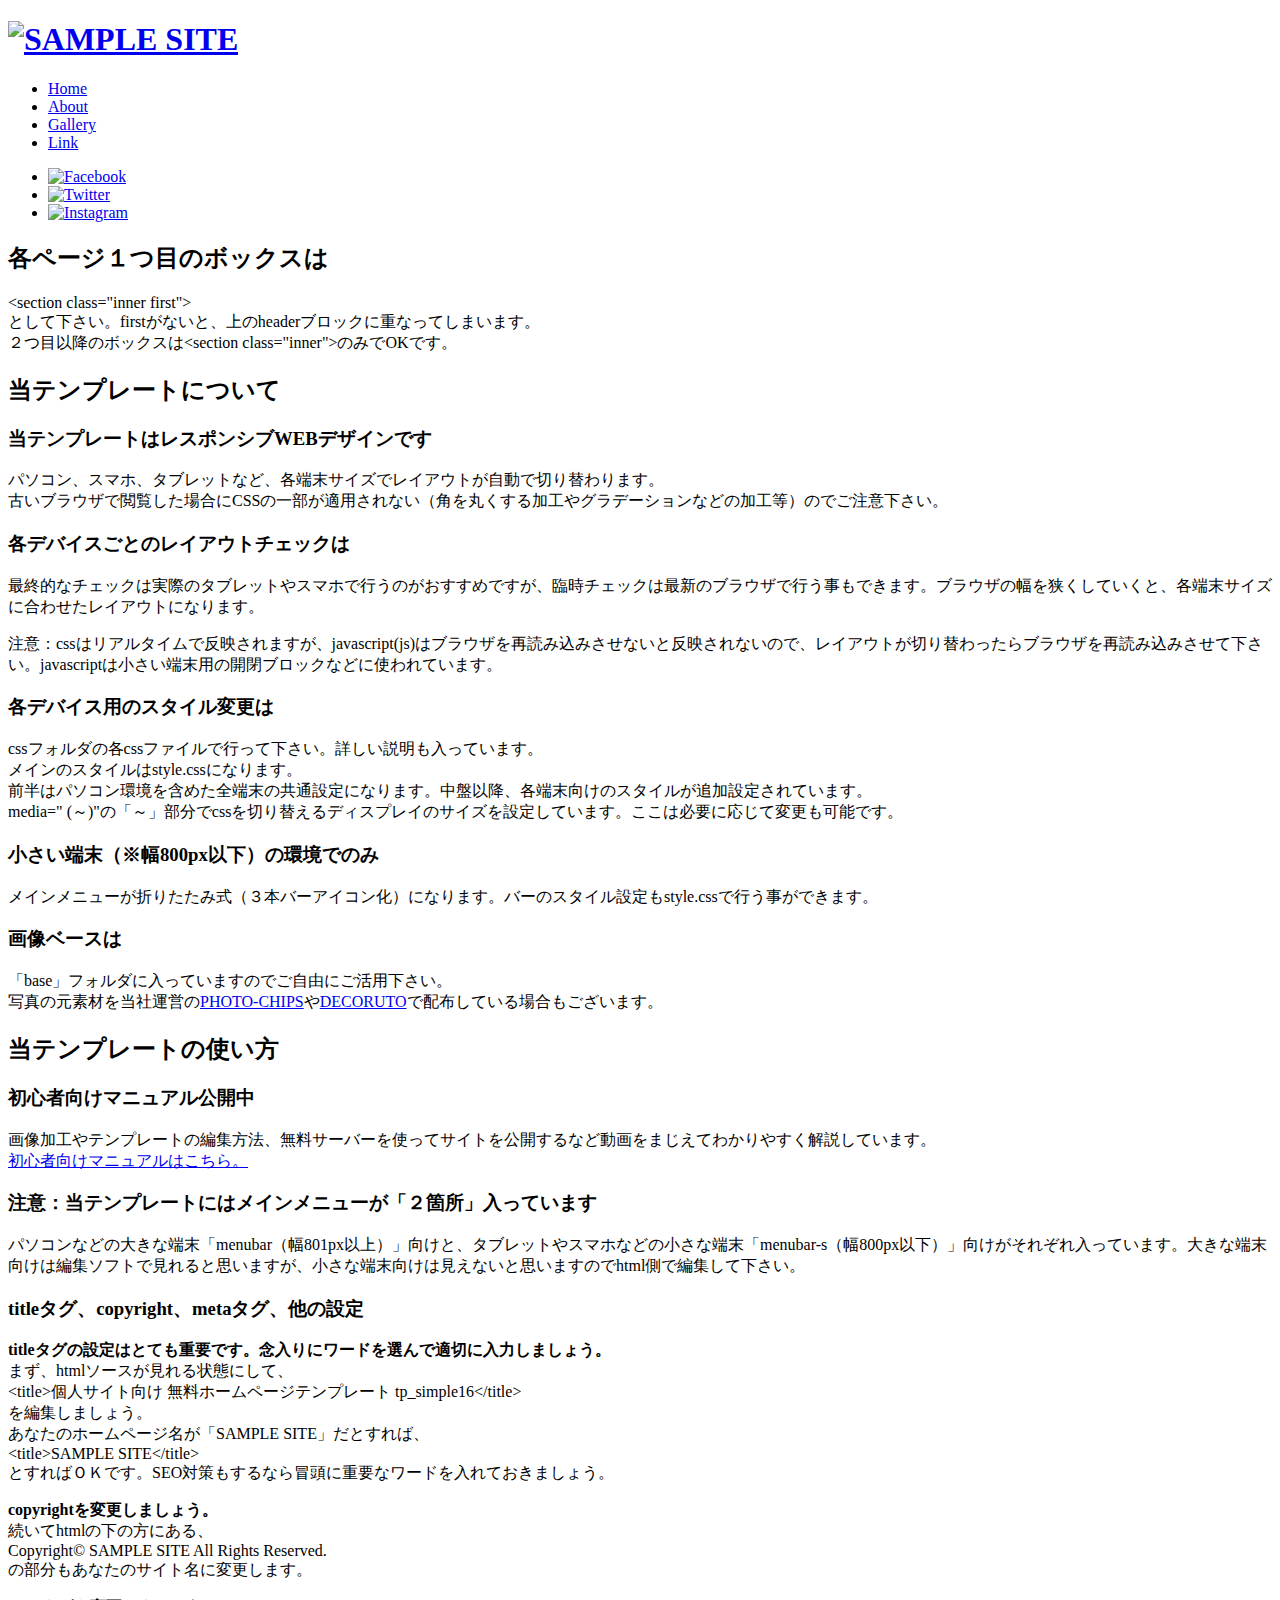
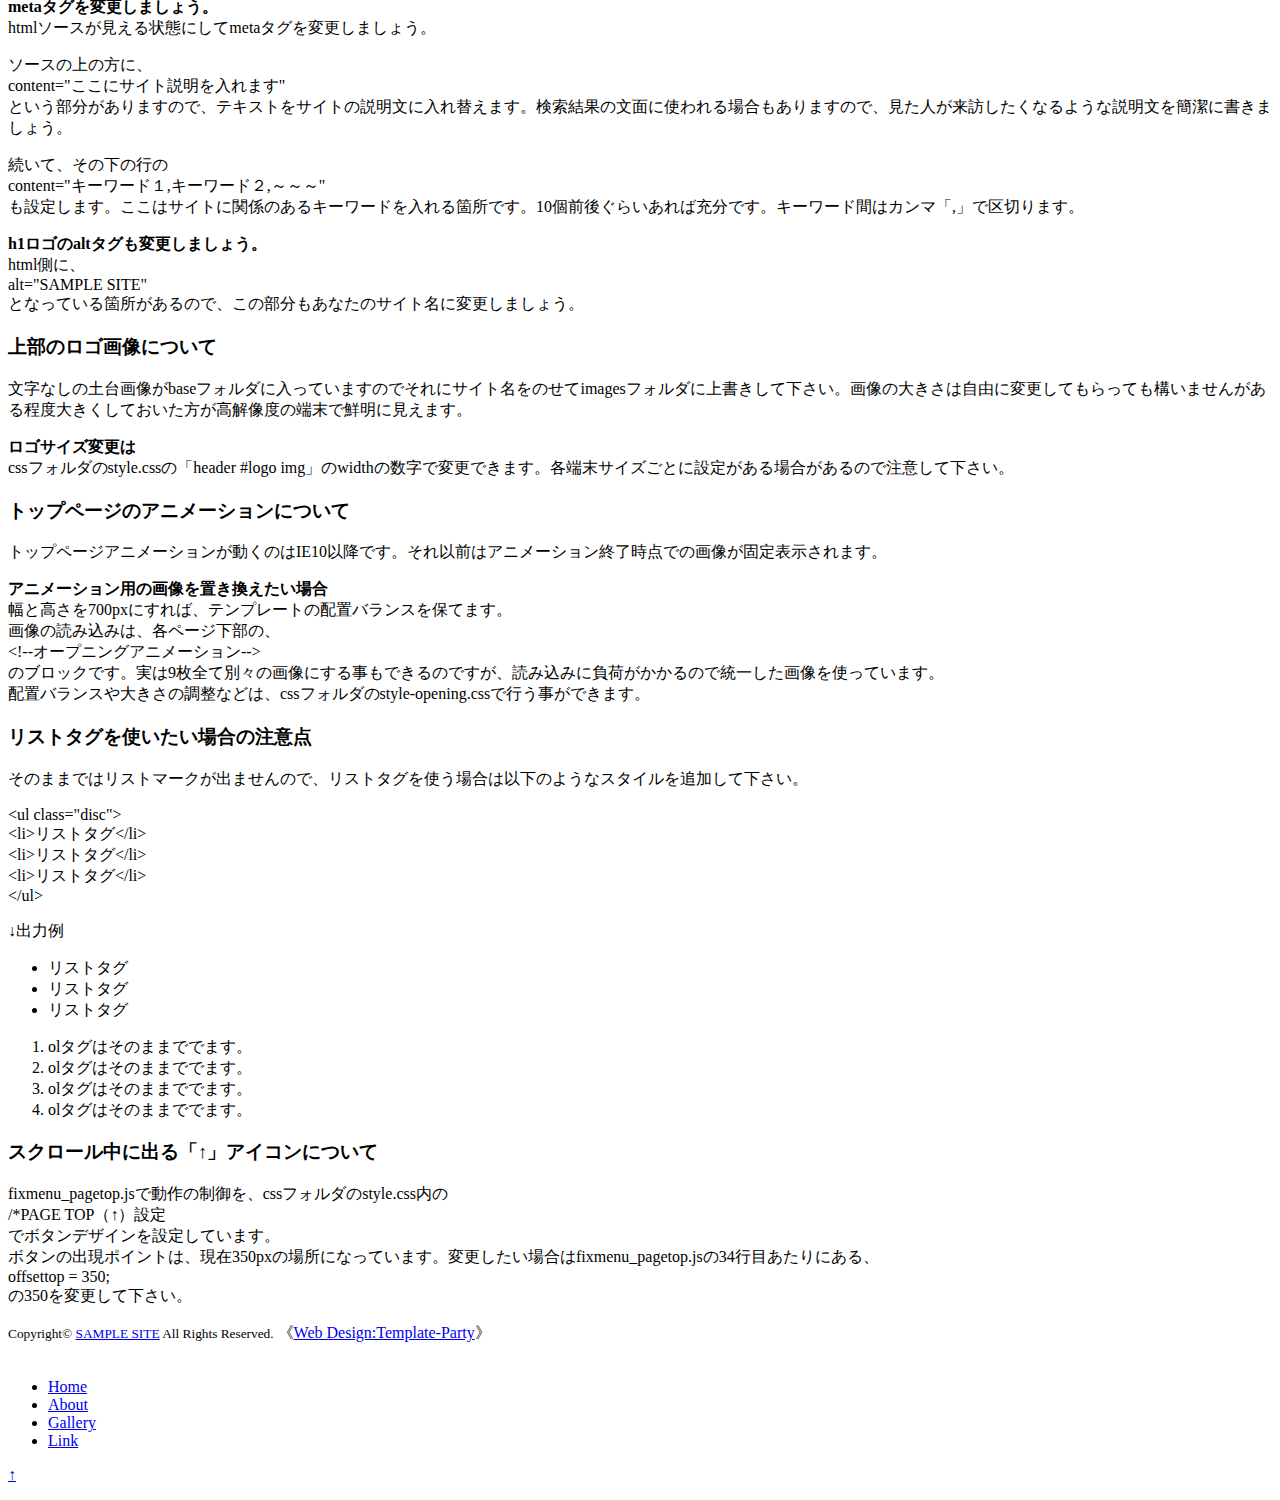
==== about.html @ 3680c7f6 "Create about.html" ====
<!DOCTYPE html>
<html lang="ja">
<head>
<meta charset="UTF-8">
<meta http-equiv="X-UA-Compatible" content="IE=edge">
<title>個人サイト向け 無料ホームページテンプレート tp_simple16</title>
<meta name="viewport" content="width=device-width, initial-scale=1">
<meta name="description" content="ここにサイト説明を入れます">
<meta name="keywords" content="キーワード１,キーワード２,キーワード３,キーワード４,キーワード５">
<link rel="stylesheet" href="css/style.css">
<link rel="stylesheet" href="css/style-opening.css">
<script src="js/fixmenu_pagetop.js"></script>
<script src="js/openclose.js"></script>
<!--[if lt IE 9]>
<script src="https://oss.maxcdn.com/html5shiv/3.7.2/html5shiv.min.js"></script>
<script src="https://oss.maxcdn.com/respond/1.4.2/respond.min.js"></script>
<![endif]-->
</head>

<body>

<div id="container">

<header>

<h1 id="logo"><a href="index.html"><img src="images/logo.png" alt="SAMPLE SITE"></a></h1>

<!--PC用（801px以上端末）メニュー-->
<nav id="menubar">
<ul>
<li><a href="index.html">Home</a></li>
<li><a href="about.html">About</a></li>
<li><a href="gallery.html">Gallery</a></li>
<li><a href="link.html">Link</a></li>
</ul>
</nav>

<ul class="icon">
<li><a href="#"><img src="images/icon_facebook.png" alt="Facebook"></a></li>
<li><a href="#"><img src="images/icon_twitter.png" alt="Twitter"></a></li>
<li><a href="#"><img src="images/icon_instagram.png" alt="Instagram"></a></li>
</ul>

</header>

<div id="contents">

<section class="inner first">

<h2>各ページ１つ目のボックスは</h2>
<p><span class="color1">&lt;section class=&quot;inner first&quot;&gt;</span><br>
として下さい。<span class="color1">first</span>がないと、上のheaderブロックに重なってしまいます。<br>
２つ目以降のボックスは<span class="color1">&lt;section class=&quot;inner&quot;&gt;</span>のみでOKです。</p>

</section>

<section class="inner">

<h2>当テンプレートについて</h2>

<h3>当テンプレートはレスポンシブWEBデザインです</h3>
<p>パソコン、スマホ、タブレットなど、各端末サイズでレイアウトが自動で切り替わります。<br>
古いブラウザで閲覧した場合にCSSの一部が適用されない（角を丸くする加工やグラデーションなどの加工等）のでご注意下さい。</p>

<h3>各デバイスごとのレイアウトチェックは</h3>
<p>最終的なチェックは実際のタブレットやスマホで行うのがおすすめですが、臨時チェックは最新のブラウザで行う事もできます。ブラウザの幅を狭くしていくと、各端末サイズに合わせたレイアウトになります。</p>
<p>注意：cssはリアルタイムで反映されますが、javascript(js)はブラウザを再読み込みさせないと反映されないので、レイアウトが切り替わったらブラウザを再読み込みさせて下さい。javascriptは小さい端末用の開閉ブロックなどに使われています。</p>

<h3>各デバイス用のスタイル変更は</h3>
<p>cssフォルダの各cssファイルで行って下さい。詳しい説明も入っています。<br>
メインのスタイルはstyle.cssになります。<br>
前半はパソコン環境を含めた全端末の共通設定になります。中盤以降、各端末向けのスタイルが追加設定されています。<br>
media=&quot; (～)&quot;の「～」部分でcssを切り替えるディスプレイのサイズを設定しています。ここは必要に応じて変更も可能です。</p>

<h3>小さい端末（※幅800px以下）の環境でのみ</h3>
<p>メインメニューが折りたたみ式（３本バーアイコン化）になります。バーのスタイル設定もstyle.cssで行う事ができます。</p>

<h3>画像ベースは</h3>
<p>「base」フォルダに入っていますのでご自由にご活用下さい。<br>
写真の元素材を当社運営の<a href="https://photo-chips.com/">PHOTO-CHIPS</a>や<a href="https://decoruto.com/">DECORUTO</a>で配布している場合もございます。</p>

</section>

<section class="inner">

<h2>当テンプレートの使い方</h2>

<h3>初心者向けマニュアル公開中</h3>
<p>画像加工やテンプレートの編集方法、無料サーバーを使ってサイトを公開するなど動画をまじえてわかりやすく解説しています。<br>
<a href="https://template-party.com/file/" target="_blank">初心者向けマニュアルはこちら。</a></p>

<h3>注意：当テンプレートにはメインメニューが「２箇所」入っています</h3>
<p>パソコンなどの大きな端末「menubar（幅801px以上）」向けと、タブレットやスマホなどの小さな端末「menubar-s（幅800px以下）」向けがそれぞれ入っています。大きな端末向けは編集ソフトで見れると思いますが、小さな端末向けは見えないと思いますのでhtml側で編集して下さい。</p>

<h3>titleタグ、copyright、metaタグ、他の設定</h3>
<p><strong class="color1">titleタグの設定はとても重要です。念入りにワードを選んで適切に入力しましょう。</strong><br>
まず、htmlソースが見れる状態にして、<br>
<span class="look">&lt;title&gt;個人サイト向け 無料ホームページテンプレート tp_simple16&lt;/title&gt;</span><br>
を編集しましょう。<br>
あなたのホームページ名が「SAMPLE SITE」だとすれば、<br>
<span class="look">&lt;title&gt;SAMPLE SITE&lt;/title&gt;</span><br>
とすればＯＫです。SEO対策もするなら冒頭に重要なワードを入れておきましょう。</p>
<p><strong class="color1">copyrightを変更しましょう。</strong><br>
続いてhtmlの下の方にある、<br>
<span class="look">Copyright&copy; SAMPLE SITE All Rights Reserved.</span><br>
の部分もあなたのサイト名に変更します。</p>
<p><strong class="color1">metaタグを変更しましょう。</strong><br>
htmlソースが見える状態にしてmetaタグを変更しましょう。</p>
<p>ソースの上の方に、<br>
<span class="look">content=&quot;ここにサイト説明を入れます&quot;</span><br>
という部分がありますので、テキストをサイトの説明文に入れ替えます。検索結果の文面に使われる場合もありますので、見た人が来訪したくなるような説明文を簡潔に書きましょう。</p>
<p>続いて、その下の行の<br>
<span class="look">content=&quot;キーワード１,キーワード２,～～～&quot;</span><br>
も設定します。ここはサイトに関係のあるキーワードを入れる箇所です。10個前後ぐらいあれば充分です。キーワード間はカンマ「,」で区切ります。</p>
<p><strong class="color1">h1ロゴのaltタグも変更しましょう。</strong><br>
  html側に、<br>
<span class="look">alt=&quot;SAMPLE SITE&quot;</span><br>
となっている箇所があるので、この部分もあなたのサイト名に変更しましょう。</p>

<h3>上部のロゴ画像について</h3>
<p>文字なしの土台画像がbaseフォルダに入っていますのでそれにサイト名をのせてimagesフォルダに上書きして下さい。画像の大きさは自由に変更してもらっても構いませんがある程度大きくしておいた方が高解像度の端末で鮮明に見えます。</p>
<p><strong class="color1">ロゴサイズ変更は</strong><br>
cssフォルダのstyle.cssの「header #logo img」のwidthの数字で変更できます。各端末サイズごとに設定がある場合があるので注意して下さい。</p>

<h3>トップページのアニメーションについて</h3>
<p>トップページアニメーションが動くのはIE10以降です。それ以前はアニメーション終了時点での画像が固定表示されます。</p>
<p><strong class="color1">アニメーション用の画像を置き換えたい場合</strong><br>
幅と高さを700pxにすれば、テンプレートの配置バランスを保てます。<br>
画像の読み込みは、各ページ下部の、<br>
&lt;!--オープニングアニメーション--&gt;<br>
のブロックです。実は9枚全て別々の画像にする事もできるのですが、読み込みに負荷がかかるので統一した画像を使っています。<br>
配置バランスや大きさの調整などは、cssフォルダのstyle-opening.cssで行う事ができます。</p>

<h3>リストタグを使いたい場合の注意点</h3>
<p>そのままではリストマークが出ませんので、リストタグを使う場合は以下のようなスタイルを追加して下さい。</p>
<p>&lt;ul <span class="color1">class=&quot;disc&quot;</span>&gt;<br>
&lt;li&gt;リストタグ&lt;/li&gt;<br>
&lt;li&gt;リストタグ&lt;/li&gt;<br>
&lt;li&gt;リストタグ&lt;/li&gt;<br>
&lt;/ul&gt;
</p>
<p>↓出力例</p>
<ul class="disc">
<li>リストタグ</li>
<li>リストタグ</li>
<li>リストタグ</li>
</ul>
<ol>
<li>olタグはそのままででます。</li>
<li>olタグはそのままででます。</li>
<li>olタグはそのままででます。</li>
<li>olタグはそのままででます。</li>
</ol>

<h3>スクロール中に出る「↑」アイコンについて</h3>
<p>fixmenu_pagetop.jsで動作の制御を、cssフォルダのstyle.css内の<br>
/*PAGE TOP（↑）設定<br>
でボタンデザインを設定しています。<br>
ボタンの出現ポイントは、現在350pxの場所になっています。変更したい場合はfixmenu_pagetop.jsの34行目あたりにある、<br>
offsettop = 350;<br>
の350を変更して下さい。</p>

</section>

<footer>
<small>Copyright&copy; <a href="index.html">SAMPLE SITE</a> All Rights Reserved.</small>
<span class="pr">《<a href="https://template-party.com/" target="_blank">Web Design:Template-Party</a>》</span>
</footer>

</div>
<!--/#contents-->

</div>
<!--/#container-->

<!--オープニングアニメーション-->
<aside id="mainimg">
<img src="images/1.png" alt="" class="photo photo1">
<img src="images/1.png" alt="" class="photo photo2">
<img src="images/1.png" alt="" class="photo photo3">
<img src="images/1.png" alt="" class="photo photo4">
<img src="images/1.png" alt="" class="photo photo5">
<img src="images/1.png" alt="" class="photo photo6">
<img src="images/1.png" alt="" class="photo photo7">
<img src="images/1.png" alt="" class="photo photo8">
<img src="images/1.png" alt="" class="photo photo9">
</aside>

<!--小さな端末用（800px以下端末）メニュー-->
<nav id="menubar-s">
<ul>
<li><a href="index.html">Home</a></li>
<li><a href="about.html">About</a></li>
<li><a href="gallery.html">Gallery</a></li>
<li><a href="link.html">Link</a></li>
</ul>
</nav>

<!--ページの上部に戻る「↑」ボタン-->
<p class="nav-fix-pos-pagetop"><a href="#">↑</a></p>

<!--メニュー開閉ボタン-->
<div id="menubar_hdr" class="close"></div>

<!--メニューの開閉処理条件設定　800px以下-->
<script>
if (OCwindowWidth() <= 800) {
	open_close("menubar_hdr", "menubar-s");
}
</script>

</body>
</html>
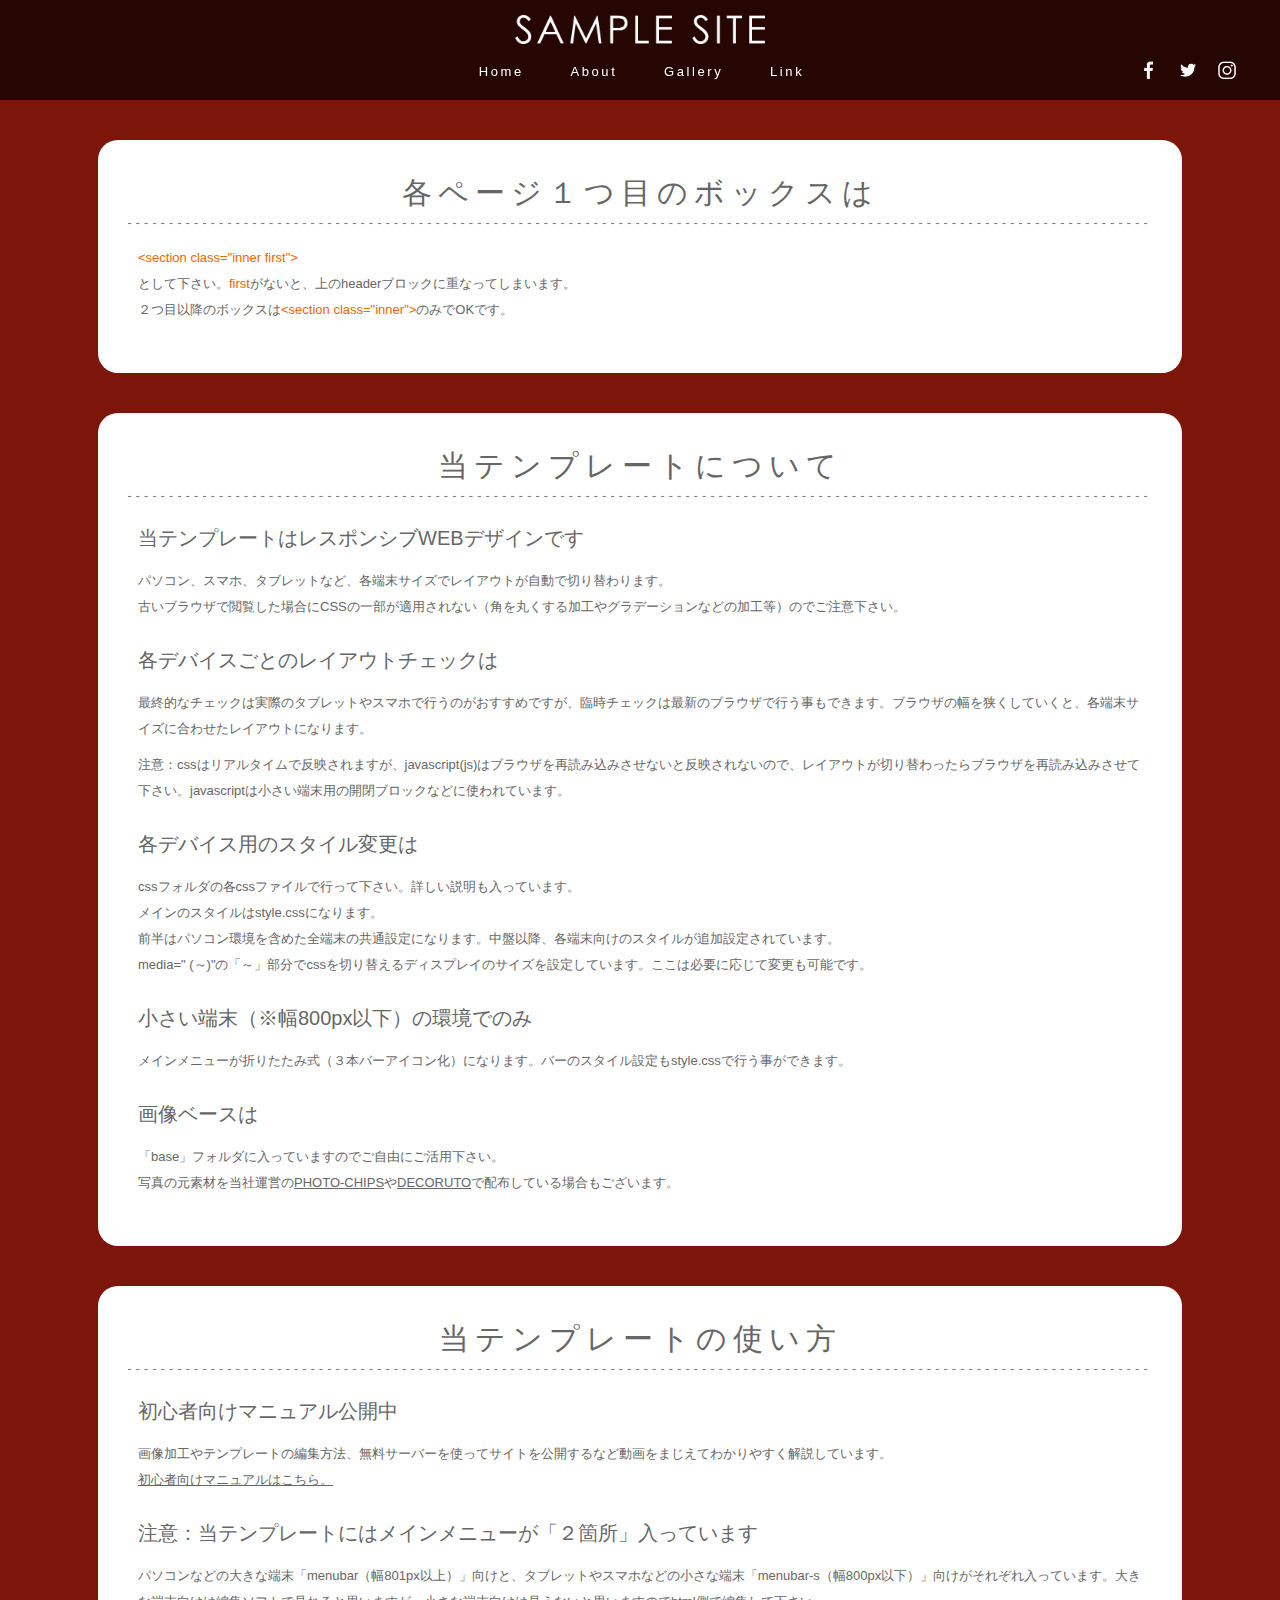
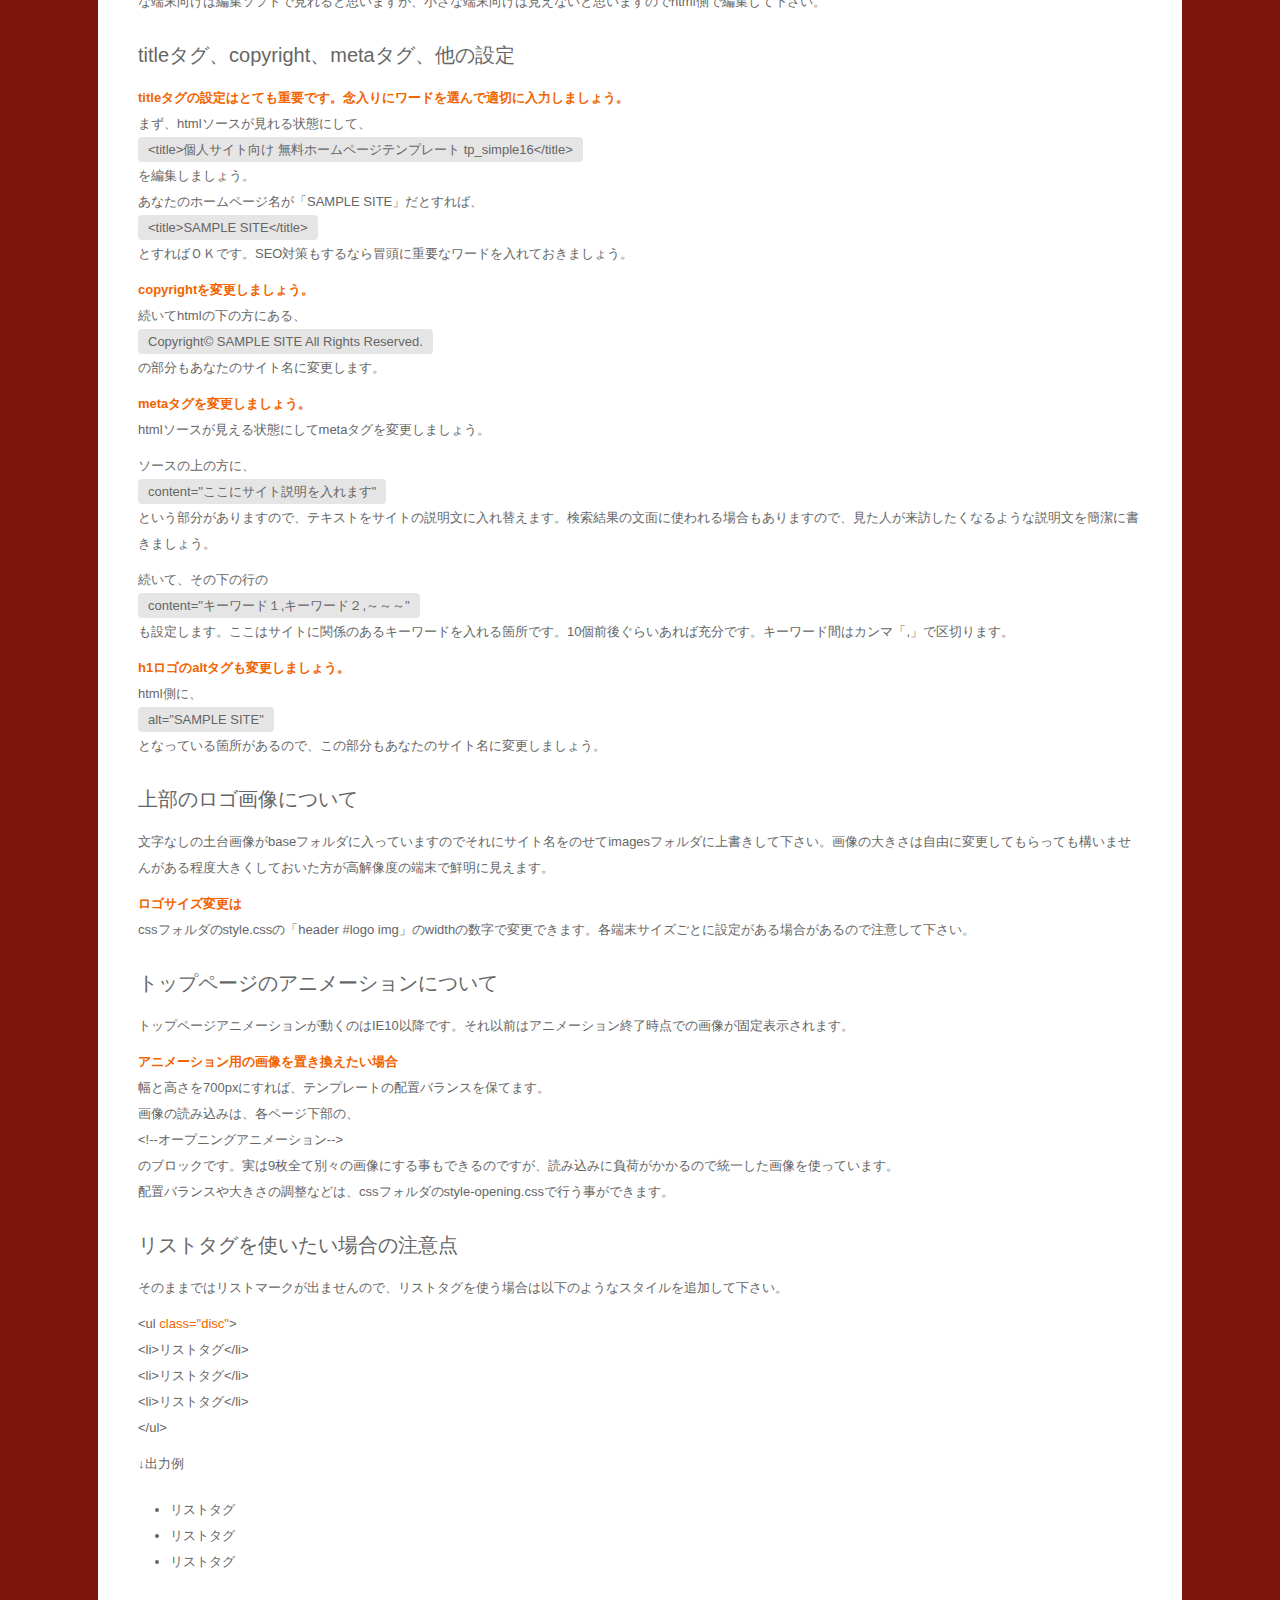
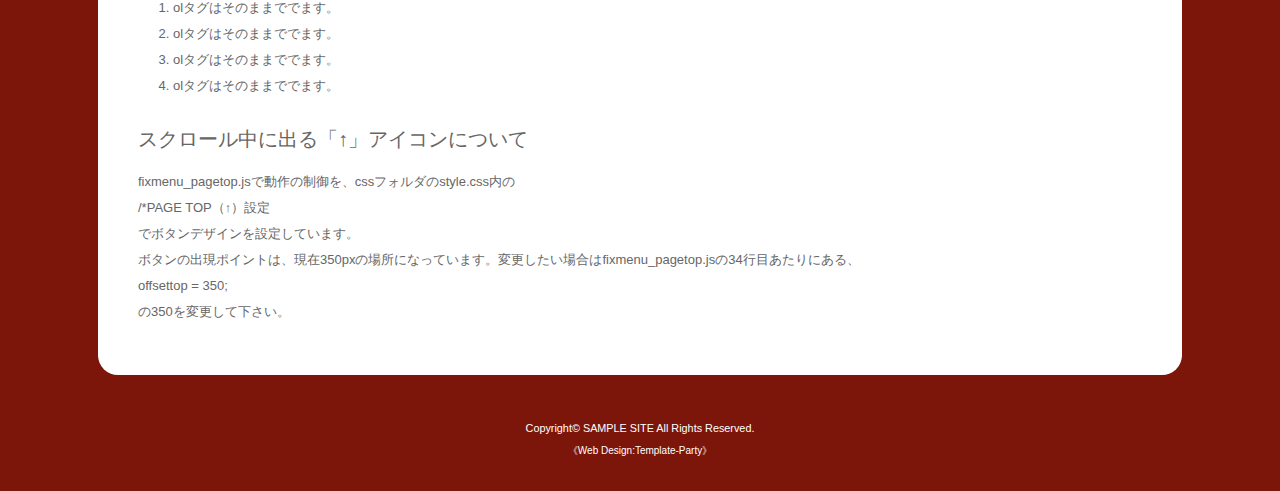
==== commit 3e986331: "Update about.html" ====
--- a/about.html
+++ b/about.html
@@ -3,7 +3,7 @@
 <head>
 <meta charset="UTF-8">
 <meta http-equiv="X-UA-Compatible" content="IE=edge">
-<title>個人サイト向け 無料ホームページテンプレート tp_simple16</title>
+<title>tatutatuweb</title>
 <meta name="viewport" content="width=device-width, initial-scale=1">
 <meta name="description" content="ここにサイト説明を入れます">
 <meta name="keywords" content="キーワード１,キーワード２,キーワード３,キーワード４,キーワード５">
@@ -175,15 +175,15 @@
 
 <!--オープニングアニメーション-->
 <aside id="mainimg">
-<img src="images/1.png" alt="" class="photo photo1">
-<img src="images/1.png" alt="" class="photo photo2">
-<img src="images/1.png" alt="" class="photo photo3">
-<img src="images/1.png" alt="" class="photo photo4">
-<img src="images/1.png" alt="" class="photo photo5">
-<img src="images/1.png" alt="" class="photo photo6">
-<img src="images/1.png" alt="" class="photo photo7">
-<img src="images/1.png" alt="" class="photo photo8">
-<img src="images/1.png" alt="" class="photo photo9">
+<img src="images/1.jpg" alt="" class="photo photo1">
+<img src="images/1.jpg" alt="" class="photo photo2">
+<img src="images/1.jpg" alt="" class="photo photo3">
+<img src="images/1.jpg" alt="" class="photo photo4">
+<img src="images/1.jpg" alt="" class="photo photo5">
+<img src="images/1.jpg" alt="" class="photo photo6">
+<img src="images/1.jpg" alt="" class="photo photo7">
+<img src="images/1.jpg" alt="" class="photo photo8">
+<img src="images/1.jpg" alt="" class="photo photo9">
 </aside>
 
 <!--小さな端末用（800px以下端末）メニュー-->
--- a/css/style.css
+++ b/css/style.css
@@ -0,0 +1,560 @@
+@charset "utf-8";
+
+
+/*style-opening.cssの読み込み*/
+@import url(style-opening.css);
+
+
+/*全端末（PC・タブレット・スマホ）共通設定
+------------------------------------------------------------------------------------------------------------------------------------------------------*/
+
+/*全体の設定
+---------------------------------------------------------------------------*/
+body,html {width: 100%;height: 100%;}
+body {
+	margin: 0px;
+	padding: 0px;
+	color: #666;	/*全体の文字色*/
+	font-family: "ヒラギノ丸ゴ Pro", "Hiragino Maru Gothic Pro","ヒラギノ角ゴ Pro", "Hiragino Kaku Gothic Pro", "メイリオ", Meiryo, Osaka, "ＭＳ Ｐゴシック", "MS PGothic", sans-serif;	/*フォント種類*/
+	font-size: 13px;	/*文字サイズ*/
+	line-height: 2;		/*行間*/
+	background: #7c160a;	/*背景色*/
+	-webkit-text-size-adjust: none;
+}
+h1,h2,h3,h4,h5,p,ul,ol,li,dl,dt,dd,form,figure,form {margin: 0px;padding: 0px;font-size: 100%;font-weight: normal;}
+ul {list-style-type: none;}
+ol {padding-left: 40px;padding-bottom: 15px;}
+img {border: none;max-width: 100%;height: auto;vertical-align: middle;}
+table {border-collapse:collapse;font-size: 100%;border-spacing: 0;}
+iframe {width: 100%;}
+
+/*リンク（全般）設定
+---------------------------------------------------------------------------*/
+a {
+	color: #666;		/*リンクテキストの色*/
+	transition: 0.4s;	/*マウスオン時の移り変わるまでの時間設定。0.4秒。*/
+}
+a:hover {
+	color: #f16400;			/*マウスオン時の文字色*/
+	text-decoration: none;	/*マウスオン時に下線を消す設定。残したいならこの１行削除。*/
+}
+
+/*header
+---------------------------------------------------------------------------*/
+/*ヘッダーブロック*/
+header {
+	text-align: center;	/*内容をセンタリング*/
+	position: fixed;	/*スクロールしても固定表示する指定*/
+	z-index: 10;
+	left: 0px;
+	top: 0px;
+	width: 100%;
+	height: 100px;
+	background: #333;	/*背景色（古いブラウザ用）*/
+	background: rgba(0,0,0,0.7);	/*背景色。0,0,0は黒の事で、0.7は色が70%ついた状態の事。*/
+}
+/*ロゴ画像*/
+header #logo img {
+	width: 250px;		/*画像の幅*/
+	margin-top: 15px;	/*上に空けるスペース*/
+}
+
+/*headerアイコン（facebookやtwitterなどのアイコンブロック）
+---------------------------------------------------------------------------*/
+/*アイコンを囲むブロック全体の設定*/
+header .icon {
+	position: absolute;
+	right: 3%;		/*ヘッダーブロックに対して右から3%の場所に配置*/
+	bottom: 15px;	/*ヘッダーブロックに対して下から15pxの場所に配置*/
+}
+/*アイコン１個あたりの設定*/
+header .icon li {
+	display: inline;	/*横並びにさせる指定*/
+}
+/*アイコン画像の設定*/
+header .icon img {
+	width: 30px;		/*画像の幅*/
+	margin-left: 5px;	/*画像同士の余白*/
+}
+
+/*メニュー
+---------------------------------------------------------------------------*/
+/*メニュー全体を囲むブロック*/
+#menubar {
+	position: relative;
+	text-align: center;		/*文字をセンタリング*/
+	font-size: 13px;		/*文字サイズ*/
+	margin-top: 15px;		/*上に空けるスペース*/
+}
+/*メニュー１個あたりの設定*/
+#menubar li {
+	display: inline;	/*横並びにする設定*/
+}
+#menubar li a {
+	text-decoration: none;
+	color: #fff;	/*文字色*/
+	padding: 0px 10px 5px 13px;	/*上、右、下、左へのメニュー内の余白*/
+	letter-spacing: 0.2em;		/*文字間隔*/
+	margin: 0 10px;				/*上下、左右へのメニューの外側の余白*/
+}
+/*マウスオン時の設定*/
+#menubar li a:hover {
+	border-bottom: 3px solid #fff;	/*下線の幅、線種、色*/
+}
+/*スマホ用メニューを表示させない*/
+#menubar-s {display: none;}
+/*３本バーアイコンを表示させない*/
+#menubar_hdr {display: none;}
+
+/*inner
+---------------------------------------------------------------------------*/
+.inner {
+	background: #fff;	/*背景色*/
+	width: 80%;				/*幅*/
+	margin: 0 auto 40px;	/*上、左右、下へのボックスの外側の余白。左右にautoを指定すると中央配置になる。*/
+	padding: 30px;			/*ボックス内の余白*/
+	border-radius: 20px;	/*角丸のサイズ。この行削除すれば角が尖った通常の四角形になります。*/
+}
+/*１つ目のブロック*/
+.first {
+	margin-top: 140px !important;	/*headerのheightの数字（100px）と、.innerのmarginの３つ目の数字（40px）を足した数にする。*/
+}
+
+/*contents
+---------------------------------------------------------------------------*/
+/*アニメーション設定------------------------*/
+@keyframes contents {
+/*0コマ目*/
+0% {
+	opacity: 0;
+	top: 10px;
+}
+/*100コマ目*/
+100% {
+	opacity: 1;
+	top: 0px;
+}
+}
+/*contentsブロック*/
+#contents {
+	animation-duration: 0.5S;	/*アニメーションの実行時間。秒。*/
+	animation-fill-mode: both;	/*アニメーションの待機中は最初のキーフレームを、完了後は最後のキーフレームを維持する*/
+	animation-name: contents;	/*上のアニメーション設定で使っているkeyframesの名前。contents。*/
+	animation-delay: 0.5s;		/*アニメーションを遅れて開始させる指定。0.5sは0.5秒の事。*/
+	position: relative;
+	width: 100%;
+	height: 100%;
+	overflow: auto;
+}
+/*トップページのcontentsブロック*/
+.home #contents {
+	animation-delay: 5.5s;	/*アニメーションを遅れて開始させる指定の上書き。5.5sは5.5秒の事。アニメーションが終了した後、contentsを出力するまでの待機時間。*/
+}
+/*h2見出し*/
+#contents h2 {
+	clear: both;
+	margin-bottom: 20px;	/*下に空けるスペース*/
+	font-size: 30px;		/*文字サイズ*/
+	text-align: center;		/*文字をセンタリング*/
+	letter-spacing: 0.2em;	/*文字間隔を少し広くとる設定*/
+	line-height: 1.5;		/*行間をデフォルトから少し狭くする*/
+	background: url(../images/bg_line1.png) repeat-x center bottom / auto 3px;	/*下線の背景画像の読み込み。X軸(横)にリピート、左右中央、下部に配置。幅はauto(自動)で高さを3pxにする。*/
+	padding-bottom: 10px;
+}
+/*h3見出し*/
+#contents h3 {
+	clear: both;
+	margin-bottom: 10px;	/*下に空けるスペース*/
+	font-size: 20px;		/*文字サイズ*/
+	padding: 0 10px;		/*上下、左右へのブロック内の余白*/
+}
+/*段落タグ*/
+#contents p {
+	padding: 0px 10px 20px;		/*上、左右、下への余白*/
+}
+/*段落タグが続いた場合の設定*/
+#contents p + p {
+	margin-top: -10px;
+}
+
+/*footerブロック
+---------------------------------------------------------------------------*/
+footer {
+	clear: both;
+	text-align: center;	/*センタリング*/
+	padding-bottom: 30px;
+	color: #fff;	/*文字色*/
+}
+footer a {text-decoration: none;color: #fff;}
+footer a:hover {color: #fff;}
+footer .pr {display: block;}
+
+/*「更新情報・お知らせ」ブロック
+---------------------------------------------------------------------------*/
+/*見出しを含まないお知らせブロック*/
+#new dl {
+	padding: 0 10px;	/*上下、左右へのボックス内の余白*/
+}
+/*日付設定*/
+#new dt {
+	float: left;	/*左に回り込み*/
+	width: 9em;		/*幅*/
+	letter-spacing: 0.1em;	/*文字間隔を少しだけ広くとる設定*/
+}
+/*記事設定*/
+#new dd {
+	padding-left: 9em;	/*左に空ける余白*/
+}
+
+/*galleryページの画像切り替え
+---------------------------------------------------------------------------*/
+/*大きな画像のボックスと説明文を入れるボックス*/
+#item-image {
+	position: relative;
+	margin: 0 auto;
+	width: 80%;			/*画像の幅*/
+	max-width: 1000px;	/*画像の最大幅。これ以上広がらない指定です。ウィンドウに対して常に80%のまま表示したいならこの１行削除。*/
+	margin-bottom: -50px;	/*サムネイル画像を上にずらす指定があるので、その分の変な余白が出ないよう適当に調整。*/
+}
+/*大きな画像の１行目*/
+#item-image #item_image1 {
+	z-index:2;position:relative;overflow:hidden;width: 100%;
+}
+/*大きな画像の２行目*/
+#item-image #item_image2 {
+	z-index:1;position:absolute;overflow:hidden;width: 100%;left:0px;top:0px;
+}
+/*サムネイル画像を囲むブロック*/
+#thumbnail-box {
+	text-align: center;
+	z-index: 3;
+	position: relative;
+	bottom: 70px;	/*配置場所。上の#item-imageのmargin-bottomの数字の影響を受けます。適当に調整してみて下さい。*/
+}
+/*サムネイル画像*/
+.thumbnail {
+	width: 70px;	/*画像の幅*/
+	height: 50px;	/*画像の高さ*/
+	border: 1px solid #ccc;	/*枠線の幅、線種、色*/
+	padding: 5px;		/*余白*/
+	background: #fff;	/*余白部分の色*/
+	margin: 2px 0px;	/*上下、左右へのサムネイルの外にとるスペース*/
+}
+.thumbnail:hover {
+	border: 1px solid #000;	/*マウスオン時の枠線の幅、線種、色*/
+}
+/*説明文*/
+#imgcaption {
+	text-align: center;	/*文字をセンタリング*/
+}
+
+/*テーブル
+---------------------------------------------------------------------------*/
+/*テーブル１行目に入った見出し部分（※caption）*/
+.ta1 caption {
+	border: 1px solid #999;	/*テーブルの枠線の幅、線種、色*/
+	border-bottom: none;	/*下線だけ消す*/
+	text-align: left;		/*文字を左寄せ*/
+	font-weight: bold;		/*太字に*/
+	padding: 10px;			/*ボックス内の余白*/
+	background: #fff;		/*背景色*/
+}
+/*テーブルの見出し（※tamidashi）*/
+.ta1 th.tamidashi {
+	width: auto;
+	text-align: left;	/*左よせ*/
+	background: #fff;	/*背景色*/
+}
+/*ta1設定*/
+.ta1 {
+	table-layout: fixed;
+	width: 100%;
+	margin: 0 auto 30px;
+}
+.ta1, .ta1 td, .ta1 th {
+	word-break: break-all;
+	border: 1px solid #999;	/*テーブルの枠線の幅、線種、色*/
+	padding: 10px;	/*ボックス内の余白*/
+}
+/*ta1の左側ボックス*/
+.ta1 th {
+	width: 140px;		/*幅*/
+	text-align: center;	/*センタリング*/
+}
+
+/*PAGE TOP（↑）設定
+---------------------------------------------------------------------------*/
+/*アニメーションのキーフレーム設定（変更不要）*/
+@keyframes scroll {
+0% {opacity: 0;}
+100% {opacity: 1;}
+}
+/*デフォルトでは非表示に*/
+body .nav-fix-pos-pagetop a {display: none;}
+/*ボタンの設定*/
+body.is-fixed-pagetop .nav-fix-pos-pagetop a {
+	display: block;text-decoration: none;text-align: center;z-index: 100;position: fixed;
+	width: 50px;		/*幅*/
+	line-height: 50px;	/*高さ*/
+	bottom: 50px;		/*下から50pxの場所に配置*/
+	right: 1%;			/*右から1%の場所に配置*/
+	background: #000;	/*背景色（古いブラウザ用）*/
+	background: rgba(0,0,0,0.6);	/*背景色。0,0,0は黒の事で0.6は透明度60%の事。*/
+	color: #fff;		/*文字色*/
+	border-radius: 50%;		/*円形にする指定。この行削除すれば正方形になります。*/
+	border: 1px solid #fff;	/*枠線の幅、線種、色*/
+	animation-name: scroll;	/*上のアニメーションで指定しているkeyframesの名前（scroll）*/
+	animation-duration: 1S;	/*アニメーションの実行時間*/
+	animation-fill-mode: forwards;	/*アニメーションの完了後、最後のキーフレームを維持する*/
+}
+/*マウスオン時*/
+body.is-fixed-pagetop .nav-fix-pos-pagetop a:hover {
+	background: #999;	/*背景色*/
+}
+
+/*トップページのNEWアイコン
+---------------------------------------------------------------------------*/
+.newicon {
+	background: #F00;	/*背景色*/
+	color: #FFF;		/*文字色*/
+	font-size: 70%;		/*文字サイズ*/
+	line-height: 1.5;
+	padding: 2px 5px;
+	border-radius: 2px;
+	margin: 0px 5px;
+	vertical-align: text-top;
+}
+
+/*ul.disc,olタグ
+---------------------------------------------------------------------------*/
+ul.disc {
+	list-style: disc;
+	padding: 0 20px 20px 42px;
+}
+ol {
+	padding: 0 20px 20px 45px;
+}
+
+/*その他
+---------------------------------------------------------------------------*/
+.look {background: #c3b5a2;background: rgba(0,0,0,0.1);padding: 5px 10px;border-radius: 4px;}
+.mb15,.mb1em {margin-bottom: 15px !important;}
+.mb30 {margin-bottom: 30px !important;}
+.mb50 {margin-bottom: 50px !important;}
+.clear {clear: both;}
+.color1, .color1 a {color: #f16400 !important;}
+.pr {font-size: 10px;}
+.wl {width: 96%;}
+.ws {width: 50%;}
+.c {text-align: center;}
+.r {text-align: right;}
+.l {text-align: left;}
+.fl {float: left;}
+.fr {float: right;}
+.big1 {font-size: 40px;}
+.mini1 {font-size: 11px;display: inline-block;line-height: 1.5;}
+.sh {display: none;}
+
+
+
+/*画面幅800px以下の設定
+------------------------------------------------------------------------------------------------------------------------------------------------------*/
+@media screen and (max-width:800px){
+
+/*headerアイコン（facebookやtwitterなどのアイコンブロック）
+---------------------------------------------------------------------------*/
+/*アイコンを囲むブロック全体の設定*/
+header .icon {
+	right: 0%;
+	bottom: 10px;
+	width: 100%;
+}
+
+/*メインメニュー
+---------------------------------------------------------------------------*/
+/*アニメーションのフレーム設定。全100コマアニメーションだと思って下さい。
+透明(opacity: 0;)から色をつける(opacity: 1;)までの指定。*/
+@keyframes menubar {
+	0% {opacity: 0;}
+	100% {opacity: 1;}
+}
+/*スマホ用メニューブロック*/
+#menubar-s {
+	display: block;overflow: hidden;
+	position: fixed;z-index: 20;
+	top: 100px;
+	width: 100%;
+	height: 100%;
+	background: rgba(0,0,0,0.8);	/*背景色*/
+	animation-name: menubar;		/*上のkeyframesの名前*/
+	animation-duration: 0.5s;		/*アニメーションの実行時間。0.5秒。*/
+	animation-fill-mode: both;		/*待機中は最初のキーフレームを、完了後は最後のキーフレームを維持*/
+	border-top: 1px solid #fff;	/*下の線の幅、線種、色*/
+}
+/*メニュー１個あたりの設定*/
+#menubar-s li a {
+	display: block;text-decoration: none;
+	padding: 14px 3%;	/*メニュー内の余白。上下、左右。*/
+	border-bottom: 1px solid #fff;	/*下の線の幅、線種、色*/
+	color: #fff;		/*文字色*/
+	font-size: 16px;	/*文字サイズ*/
+}
+/*説明表記（飾り文字）*/
+#menubar-s li a span {
+	display: block;
+	font-size: 10px;/*文字サイズ*/
+}
+/*PC用メニューを非表示にする*/
+#menubar {display: none;}
+
+/*３本バーアイコン設定
+---------------------------------------------------------------------------*/
+/*３本バーブロック*/
+#menubar_hdr {
+	display: block;
+	position: fixed;z-index: 20;
+	top: 5px;	/*上からの配置指定*/
+	right: 1%;		/*ウィンドウの右から1%の場所に配置*/
+}
+/*アイコン共通設定*/
+#menubar_hdr.close,
+#menubar_hdr.open {
+	width: 50px;	/*幅*/
+	height: 50px;	/*高さ*/
+	border-radius: 50%;	/*円形にする指定*/
+}
+/*三本バーアイコン*/
+#menubar_hdr.close {
+	background: #f16400 url(../images/icon_menu.png) no-repeat center top/50px;	/*背景色、背景画像の読み込み、画像の上半分（３本マーク）を表示。幅は50px。*/
+}
+/*閉じるアイコン*/
+#menubar_hdr.open {
+	background: #f16400 url(../images/icon_menu.png) no-repeat center bottom/50px;	/*背景色、背景画像の読み込み、画像の下半分（×マーク）を表示。幅は50px。*/
+}
+
+/*その他
+---------------------------------------------------------------------------*/
+body.s-n #sub,body.s-n #footermenu,.m-n {display: none;}
+.big1 {font-size: 20px;}
+.fl {float: none;}
+.fr {float: none;}
+.sh {display:block;}
+.pc {display:none;}
+
+}
+
+
+/*画面を横向きにした場合の高さが500px以下の場合の設定。主にスマートフォンを横向きで見た状態。
+------------------------------------------------------------------------------------------------------------------------------------------------------*/
+@media screen and (orientation: landscape) and (max-height:500px){
+
+/*header
+ウィンドウの高さが狭いので、ヘッダーブロックを固定からスクロールさせる動作に切り替えます。
+---------------------------------------------------------------------------*/
+/*ヘッダーブロック*/
+header {
+	position: absolute;
+}
+
+/*メインメニュー
+メニューを２列表示に切り替えます。
+---------------------------------------------------------------------------*/
+/*スマホ用メニューブロック*/
+#menubar-s {
+	top: 0px;
+}
+/*メニュー１個あたりの設定*/
+#menubar-s li {
+	width: 50%;
+	float: left;
+}
+
+}
+
+
+
+/*画面幅700px以下の設定
+------------------------------------------------------------------------------------------------------------------------------------------------------*/
+@media screen and (max-width:700px){
+
+/*galleryページの画像切り替え
+---------------------------------------------------------------------------*/
+/*大きな画像のボックスと説明文を入れるボックス*/
+#item-image {
+	width: 100%;			/*画像の幅*/
+	margin-bottom: 0px;
+}
+/*サムネイル画像を囲むブロック*/
+#thumbnail-box {
+	bottom: 0px;
+}
+/*サムネイル画像*/
+.thumbnail {
+	width: 40px;	/*画像の幅*/
+	height: 28px;	/*画像の高さ*/
+	padding: 0;		/*余白*/
+}
+
+}
+
+
+
+/*画面幅480px以下の設定
+------------------------------------------------------------------------------------------------------------------------------------------------------*/
+@media screen and (max-width:480px){
+
+/*全体の設定
+---------------------------------------------------------------------------*/
+body {
+	font-size: 12px;	/*文字サイズ*/
+	line-height: 1.5;	/*行間*/
+}
+
+/*header
+---------------------------------------------------------------------------*/
+/*ロゴ画像*/
+header #logo img {
+	width: 170px;		/*画像の幅*/
+	margin-top: 20px;	/*上に空けるスペース*/
+}
+
+/*inner
+---------------------------------------------------------------------------*/
+.inner {
+	padding: 20px;			/*ボックス内の余白*/
+	border-radius: 10px;	/*角丸のサイズ*/
+}
+
+/*contents
+---------------------------------------------------------------------------*/
+/*h2見出し*/
+#contents h2 {
+	font-size: 20px;
+	letter-spacing: normal;
+}
+/*h3見出し*/
+#contents h3 {
+	font-size: 16px;
+}
+
+/*テーブル（ta1）
+---------------------------------------------------------------------------*/
+/*テーブル１行目に入った見出し部分（※caption）*/
+.ta1 caption {
+	padding: 5px;	/*ボックス内の余白*/
+}
+/*ta1設定*/
+.ta1, .ta1 td, .ta1 th {
+	padding: 5px;	/*ボックス内の余白*/
+}
+/*ta1の左側ボックス*/
+.ta1 th {
+	width: 100px;
+}
+
+/*その他
+---------------------------------------------------------------------------*/
+.ws,.wl {width: 94%;}
+.big1 {font-size: 16px;}
+
+}
--- a/css/style-opening.css
+++ b/css/style-opening.css
@@ -0,0 +1,203 @@
+@charset "utf-8";
+
+
+/*全端末（PC・タブレット・スマホ）共通設定
+------------------------------------------------------------------------------------------------------------------------------------------------------*/
+
+/*オープニングアニメーション
+---------------------------------------------------------------------------*/
+/*全ての写真に対する共通指定*/
+.photo {
+	position: fixed;z-index: -1;
+}
+/*全ての写真に対する共通指定（※トップページのみへの追加指定）*/
+.home .photo {
+	animation-duration: 2.5S;	/*アニメーションの実行時間。秒。*/
+	animation-fill-mode: both;	/*アニメーションの待機中は最初のキーフレームを、完了後は最後のキーフレームを維持する*/
+	animation-timing-function: ease-in-out;	/*速度の変化パターン*/
+}
+
+/*photo1*/
+.photo1 {
+	left: -10%;	/*ウィンドウの左からの配置指定*/
+	top: -20%;	/*ウィンドウの上からの配置指定*/
+}
+.home .photo1 {
+	animation-name: type1;	/*下の「アニメーション設定」の「type1」を使う指定*/
+	animation-delay: 0.4s;	/*アニメーションを遅れて開始させる指定。0.4sは0.4秒の事。*/
+}
+/*photo2*/
+.photo2 {
+	right: -15%;	/*ウィンドウの右からの配置指定*/
+	bottom: -15%;	/*ウィンドウの下からの配置指定*/
+}
+.home .photo2 {
+	animation-name: type2;	/*下の「アニメーション設定」の「type2」を使う指定*/
+	animation-delay: 0.8s;	/*アニメーションを遅れて開始させる指定。0.8sは0.8秒の事。*/
+}
+/*photo3*/
+.photo3 {
+	left: -20%;		/*ウィンドウの左からの配置指定*/
+	bottom: -20%;	/*ウィンドウの下からの配置指定*/
+}
+.home .photo3 {
+	animation-name: type3;	/*下の「アニメーション設定」の「type3」を使う指定*/
+	animation-delay: 1s;	/*アニメーションを遅れて開始させる指定。1sは1秒の事。*/
+}
+/*photo4*/
+.photo4 {
+	right: -10%;	/*ウィンドウの右からの配置指定*/
+	top: -10%;		/*ウィンドウの上からの配置指定*/
+}
+.home .photo4 {
+	animation-name: type2;	/*下の「アニメーション設定」の「type2」を使う指定*/
+	animation-delay: 1.2s;	/*アニメーションを遅れて開始させる指定。1.2sは1.2秒の事。*/
+}
+/*photo5*/
+.photo5 {
+	left: 20%;		/*ウィンドウの左からの配置指定*/
+	bottom: -20%;	/*ウィンドウの下からの配置指定*/
+}
+.home .photo5 {
+	animation-name: type1;	/*下の「アニメーション設定」の「type1」を使う指定*/
+	animation-delay: 1.4s;	/*アニメーションを遅れて開始させる指定。1.4sは1.4秒の事。*/
+}
+/*photo6*/
+.photo6 {
+	left: -10%;	/*ウィンドウの左からの配置指定*/
+	top: 20%;	/*ウィンドウの上からの配置指定*/
+}
+.home .photo6 {
+	animation-name: type1;	/*下の「アニメーション設定」の「type1」を使う指定*/
+	animation-delay: 1.6s;	/*アニメーションを遅れて開始させる指定。1.6sは1.6秒の事。*/
+}
+/*photo7*/
+.photo7 {
+	right: -25%;	/*ウィンドウの右からの配置指定*/
+	top: 15%;		/*ウィンドウの上からの配置指定*/
+}
+.home .photo7 {
+	animation-name: type2;	/*下の「アニメーション設定」の「type2」を使う指定*/
+	animation-delay: 1.8s;	/*アニメーションを遅れて開始させる指定。1.8sは1.8秒の事。*/
+}
+/*photo8*/
+.photo8 {
+	right: 5%;	/*ウィンドウの右からの配置指定*/
+	top: 20%;	/*ウィンドウの上からの配置指定*/
+}
+.home .photo8 {
+	animation-name: type3;	/*下の「アニメーション設定」の「type3」を使う指定*/
+	animation-delay: 2s;	/*アニメーションを遅れて開始させる指定。2sは2秒の事。*/
+}
+/*photo9*/
+.photo9 {
+	left: 25%;	/*ウィンドウの左からの配置指定*/
+	top: -10%;	/*ウィンドウの上からの配置指定*/
+}
+.home .photo9 {
+	animation-name: type3;	/*下の「アニメーション設定」の「type3」を使う指定*/
+	animation-delay: 2.2s;	/*アニメーションを遅れて開始させる指定。2.2sは2.2秒の事。*/
+}
+
+/*コマ割り
+---------------------------------------------------------------------------
+opacityは透明度。0は色が0%、100%は色が100%出た状態。
+scaleは大きさ。0はゼロ、1は100%のサイズ。
+rotateは回転角度。
+---------------------------------------------------------------------------*/
+
+/*「type1」の設定*/
+@keyframes type1 {
+/*0コマ目*/
+0% {
+	opacity: 0;
+	transform: scale(0) rotate(0deg);
+}
+/*100コマ目0.8*/
+100% {
+	opacity: 1;
+	transform: scale(1) rotate(100deg);
+}
+}
+
+/*「type2」の設定*/
+@keyframes type2 {
+/*0コマ目0.6*/
+0% {
+	opacity: 0;
+	transform: scale(0) rotate(0deg);
+}
+/*100コマ目*/
+100% {
+	opacity: 1;
+	transform: scale(0.85) rotate(-150deg);
+}
+}
+
+/*「type3」の設定*/
+@keyframes type3 {
+/*0コマ目0.4*/
+0% {
+	opacity: 0;
+	transform: scale(0) rotate(0deg);
+}
+/*100コマ目*/
+100% {
+	opacity: 1;
+	transform: scale(0.7) rotate(180deg);
+}
+}
+
+
+
+/*画面を「縦向き」にした場合の設定。
+------------------------------------------------------------------------------------------------------------------------------------------------------*/
+@media screen and (orientation: portrait) {
+
+/*photo1*/
+.photo1 {
+	left: -20%;	/*ウィンドウの左からの配置指定*/
+	top: -20%;	/*ウィンドウの上からの配置指定*/
+}
+/*photo2*/
+.photo2 {
+	right: -25%;	/*ウィンドウの右からの配置指定*/
+	bottom: -10%;	/*ウィンドウの下からの配置指定*/
+}
+/*photo3*/
+.photo3 {
+	left: -30%;		/*ウィンドウの左からの配置指定*/
+	bottom: -10%;	/*ウィンドウの下からの配置指定*/
+}
+/*photo4*/
+.photo4 {
+	right: -30%;	/*ウィンドウの右からの配置指定*/
+	top: -10%;		/*ウィンドウの上からの配置指定*/
+}
+/*photo5*/
+.photo5 {
+	left: 0%;		/*ウィンドウの左からの配置指定*/
+	bottom: -30%;	/*ウィンドウの下からの配置指定*/
+}
+/*photo6*/
+.photo6 {
+	left: -30%;	/*ウィンドウの左からの配置指定*/
+	top: 20%;	/*ウィンドウの上からの配置指定*/
+}
+/*photo7*/
+.photo7 {
+	right: -30%;	/*ウィンドウの右からの配置指定*/
+	top: 10%;		/*ウィンドウの上からの配置指定*/
+}
+/*photo8*/
+.photo8 {
+	right: -35%;	/*ウィンドウの右からの配置指定*/
+	top: 25%;	/*ウィンドウの上からの配置指定*/
+}
+/*photo9*/
+.photo9 {
+	left: 5%;	/*ウィンドウの左からの配置指定*/
+	top: -15%;	/*ウィンドウの上からの配置指定*/
+}
+
+}
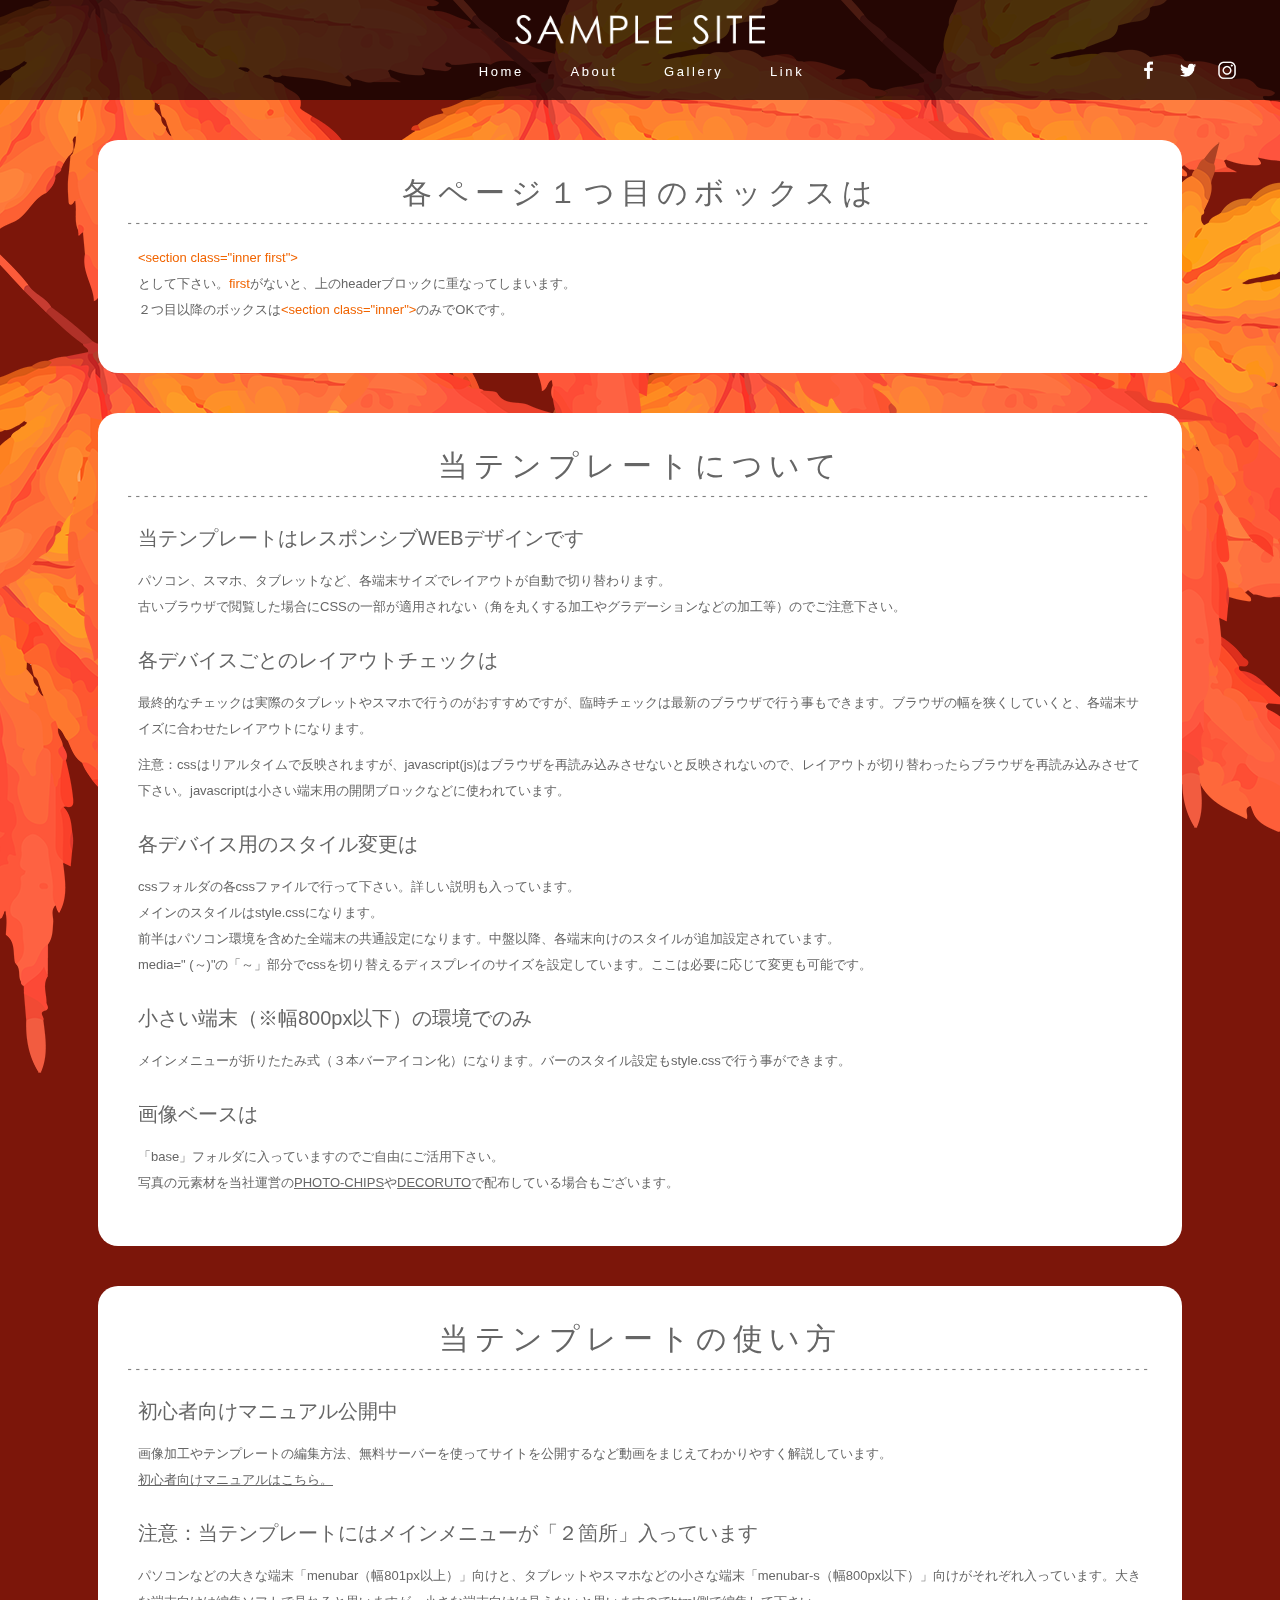
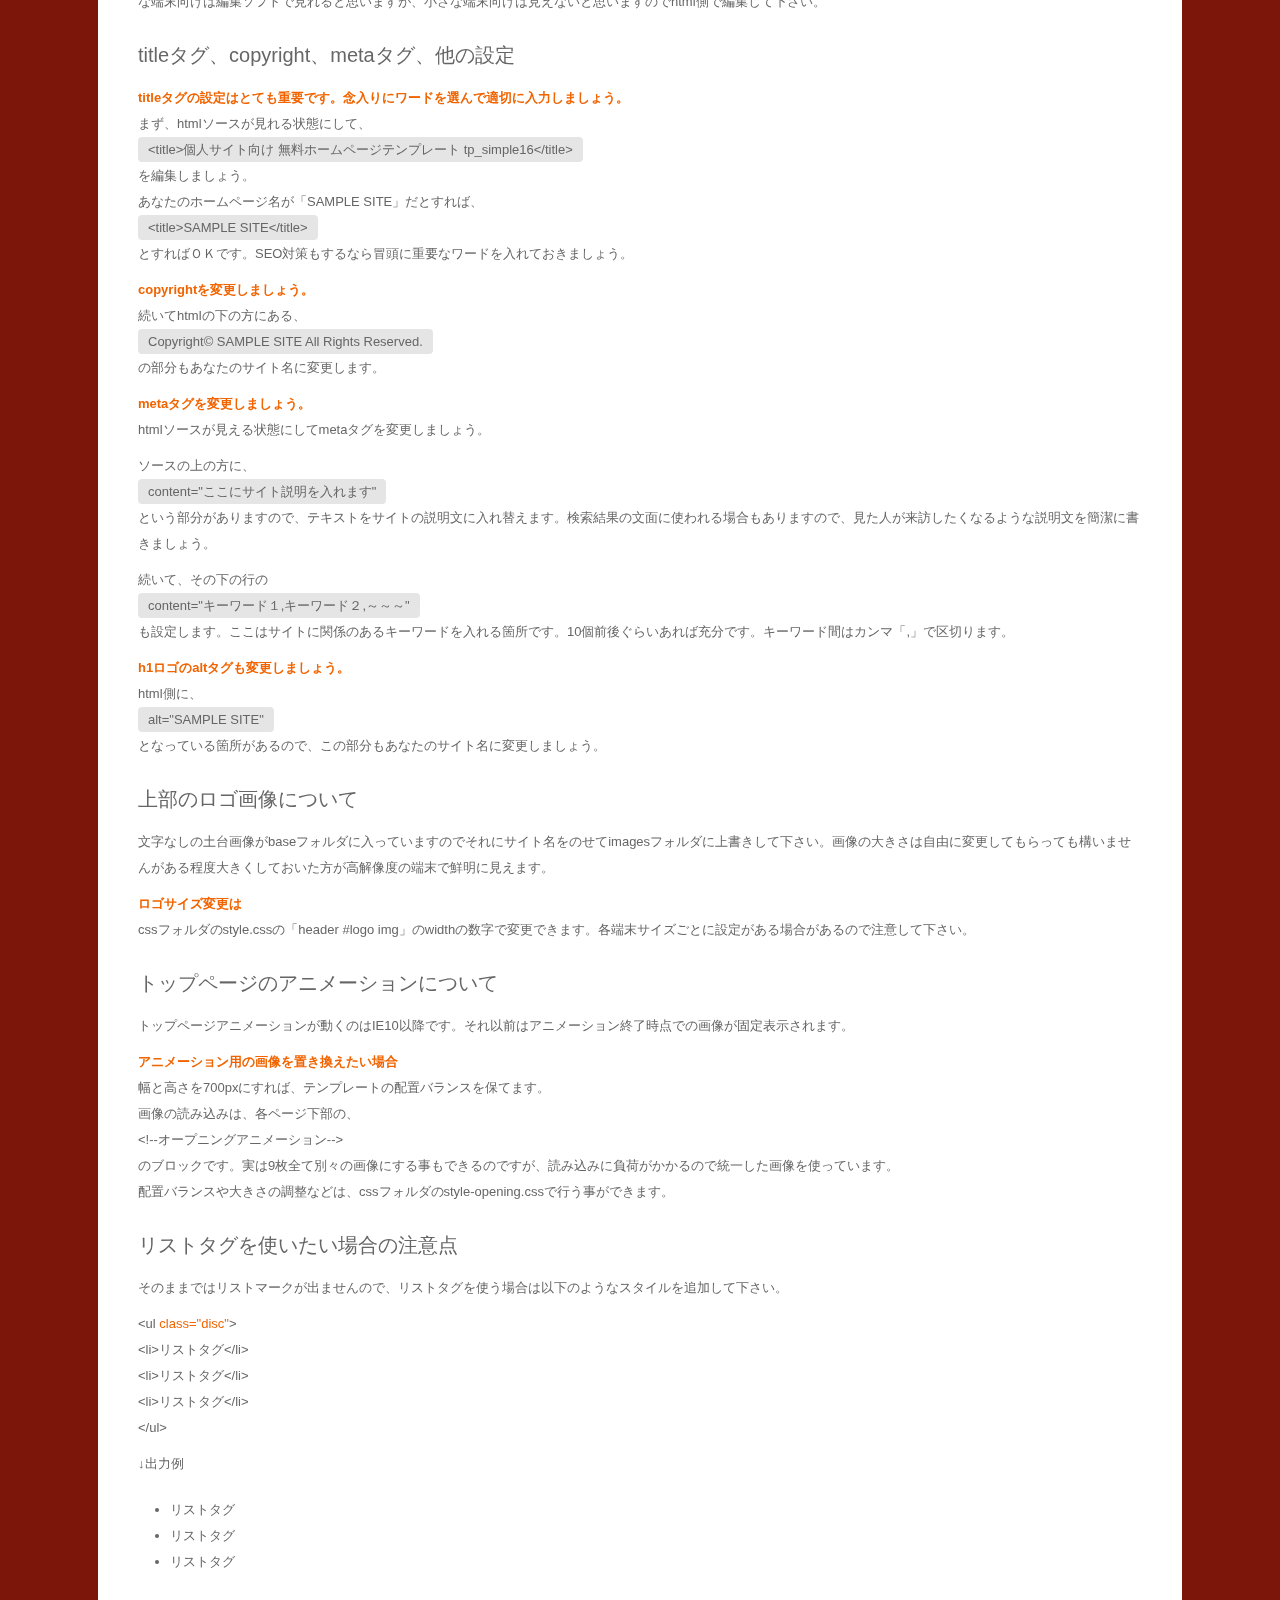
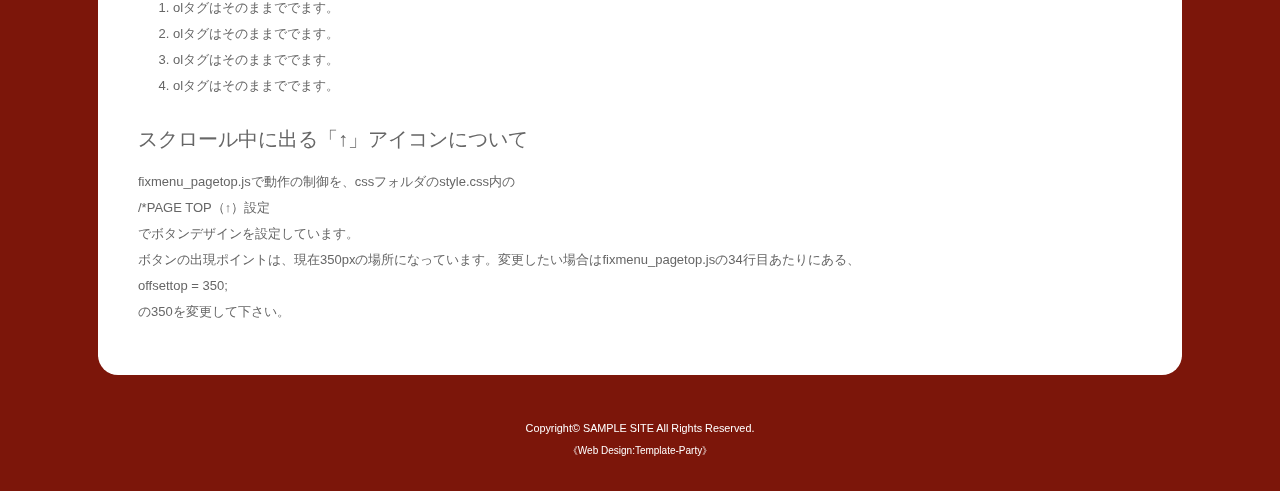
==== commit 9868ec99: "Update about.html" ====
--- a/about.html
+++ b/about.html
@@ -175,15 +175,15 @@
 
 <!--オープニングアニメーション-->
 <aside id="mainimg">
-<img src="images/1.jpg" alt="" class="photo photo1">
-<img src="images/1.jpg" alt="" class="photo photo2">
-<img src="images/1.jpg" alt="" class="photo photo3">
-<img src="images/1.jpg" alt="" class="photo photo4">
-<img src="images/1.jpg" alt="" class="photo photo5">
-<img src="images/1.jpg" alt="" class="photo photo6">
-<img src="images/1.jpg" alt="" class="photo photo7">
-<img src="images/1.jpg" alt="" class="photo photo8">
-<img src="images/1.jpg" alt="" class="photo photo9">
+<img src="images/1.png" alt="" class="photo photo1">
+<img src="images/1.png" alt="" class="photo photo2">
+<img src="images/1.png" alt="" class="photo photo3">
+<img src="images/1.png" alt="" class="photo photo4">
+<img src="images/1.png" alt="" class="photo photo5">
+<img src="images/1.png" alt="" class="photo photo6">
+<img src="images/1.png" alt="" class="photo photo7">
+<img src="images/1.png" alt="" class="photo photo8">
+<img src="images/1.png" alt="" class="photo photo9">
 </aside>
 
 <!--小さな端末用（800px以下端末）メニュー-->
